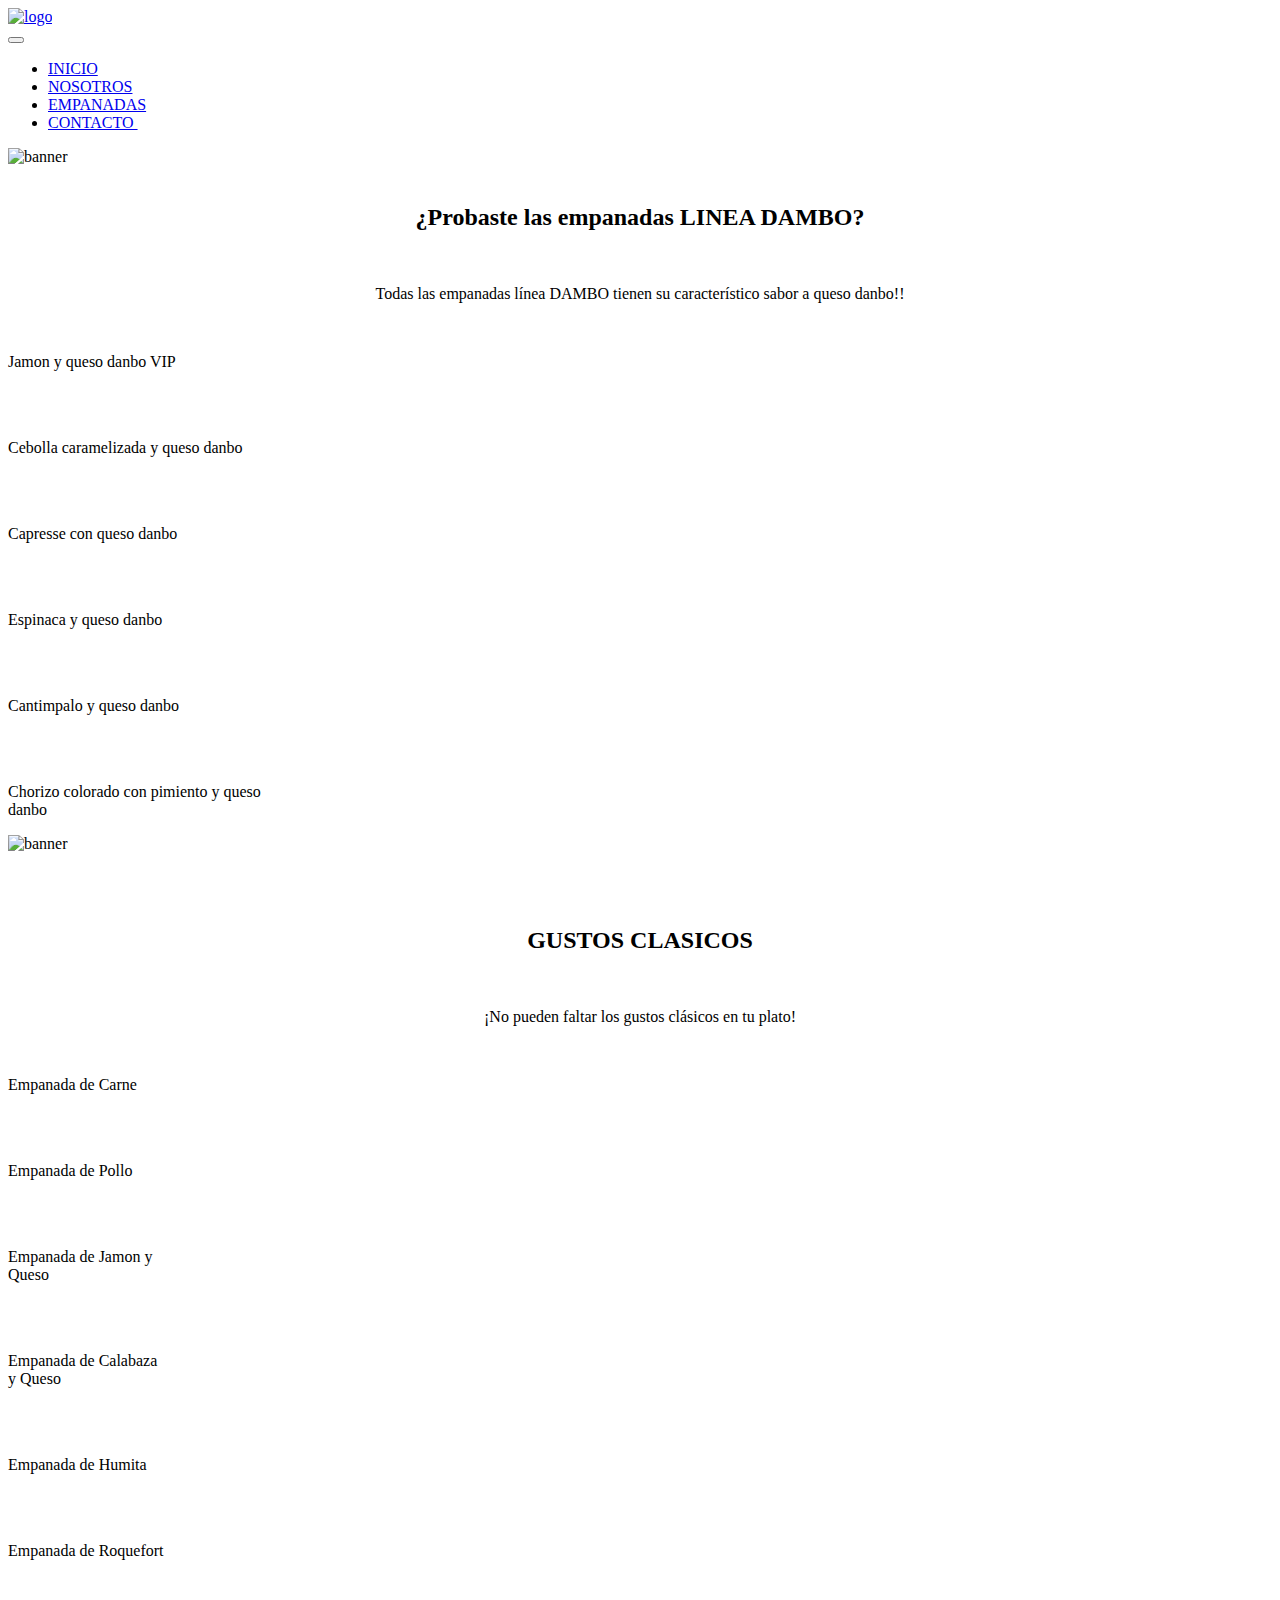
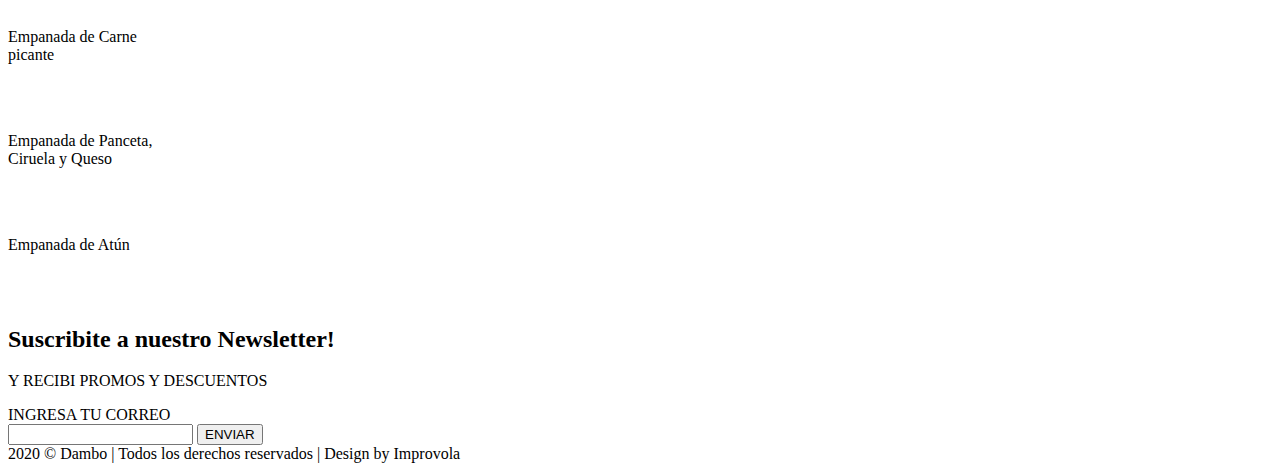
==== pag1.html @ a1074f24 "Add files via upload" ====
<!doctype html>
<html lang="en">
  <head>
    <meta charset="utf-8">
    <meta name="viewport" content="width=device-width, initial-scale=1">
    <link rel="icon" href="./img/icon.png">

    <!-- Bootstrap CSS -->
    <link href="https://cdn.jsdelivr.net/npm/bootstrap@5.0.2/dist/css/bootstrap.min.css" rel="stylesheet" integrity="sha384-EVSTQN3/azprG1Anm3QDgpJLIm9Nao0Yz1ztcQTwFspd3yD65VohhpuuCOmLASjC" crossorigin="anonymous">
    <!-- css -->
    <link rel="stylesheet" href="css/style.css">
    <!--Fonts-->
    <link rel="preconnect" href="https://fonts.gstatic.com">
    <link href="https://fonts.googleapis.com/css2?family=Archivo+Black&display=swap" rel="stylesheet">
    <link href="https://fonts.googleapis.com/css2?family=Fredoka+One&display=swap" rel="stylesheet">


    <title>DAMBO - EMPANADAS</title>
  </head>
  <body>
    <!--HEADER-->
    <header>
         <!--INICIO NAVBAR-->
          <nav class="navbar navbar-expand-lg navbar-light bg-transparent">
              <div class="contenedor1"><a href="index.html"><img src="img/logo1.png" alt="logo" class="logo1"></a>
              </div>
            <button class="navbar-toggler" type="button" data-bs-toggle="collapse" data-bs-target="#navbarSupportedContent" aria-controls="navbarSupportedContent" aria-expanded="false" aria-label="Toggle navigation">
            <span class="navbar-toggler-icon"></span>
            </button>
            <div class="collapse navbar-collapse " id="navbarSupportedContent">
            <ul class="navbar-nav ms-auto mb-2 mb-lg-0">
              <li class="btn btn-outline-warning me-2">
                <a class="nav-link align-self-center" aria-current="page" href="index.html">INICIO</a>
              </li>
              <li class="btn btn-outline-warning me-2">
                <a class="nav-link  align-self-center" href="./index.html#nosotros">NOSOTROS</a>
              </li>
              <li class="btn btn-warning me-2">
                <a class="nav-link text-ligth-active  align-self-center" href="./pag1.html">EMPANADAS</a>
              </li>
              <li class="btn btn-outline-warning me-2">
                <a class="nav-link align-self-center" href="#">CONTACTO&nbsp;</a>
              </li>
            </ul>
          </div>
        </div>
      </nav>
    <!--FIN NAVBAR-->
  
    </header>
    <!--FIN HEADERr-->

     <!--BANNER--> 
    <div class="bg1 position-relative">
        <div class="green position-relative d-flex mx-auto h-auto">
            <div class="artb"> <img src="./img/bannerdambo1.png" alt="banner" class="img-fluid" style="z-index: 1;width:100%; height:20vw">
            </div>
         </div>
    </div>
    <!--FIN BANNER-->

    <!--INICIO DE SECCION2-->
    <section>
      <div class="back">
        <div align="center"><a href="index.html"> <img src="img/icon.png" alt="" style="width:8vw;"></a>
          <h2 class="display-1">¿Probaste las empanadas LINEA DAMBO?</h1>
          <br>
          <p>Todas las empanadas l&iacute;nea DAMBO tienen su característico sabor a queso danbo!!
          </p>
        </div>
        <div class="row row-cols-1 cols-md-12 g-4 justify-content-center d-flex">
            <div class="card-group">
                <div class="card" style="width: 18rem;">
                  <a href="https://www.pedidosya.com.ar/" target="_blank"><img src="./img/img1.jpg" class="sombra card-img-top" alt=""></a>
                  <div class="card-body">
                    
                    <p class="card-text">Jamon y queso danbo VIP </p>
                  </div>
                  
                </div>
            <br>
                <div class="card" style="width: 18rem;">
                  <a href="https://www.pedidosya.com.ar/" target="_blank"><img src="./img/img2.jpg" class="sombra card-img-top" alt=""></a>
                  <div class="card-body">
                   
                    <p class="card-text">Cebolla caramelizada y queso danbo</p>
                  </div>
                  
                </div>
            <br>
                <div class="card" style="width: 18rem;">
                  <a href="https://www.pedidosya.com.ar/" target="_blank"><img src="./img/img3.jpg" class="sombra card-img-top" alt=""></a>
                  <div class="card-body">
                    
                    <p class="card-text">Capresse con queso danbo</p>
                  </div>
                  
                </div>
              </div>
        </div>
            <br>
        <div class="row row-cols-1 cols-md-12 g-4 justify-content-center d-flex">
              <div class="card-group">
                  <div class="card" style="width: 18rem;">
                      <a href="https://www.pedidosya.com.ar/" target="_blank"><img src="./img/img4.jpg" class="sombra card-img-top" alt=""></a>
                    <div class="card-body">
                      
                      <p class="card-text">Espinaca y queso danbo</p>
                    </div>
                    
                  </div>
            <br>
                  <div class="card" style="width: 18rem;">
                      <a href="https://www.pedidosya.com.ar/" target="_blank"><img src="./img/img5.jpg" class="sombra card-img-top" alt=""></a>
                    <div class="card-body">
                      
                      <p class="card-text">Cantimpalo y queso danbo</p>
                    </div>
                    
                  </div>
            <br>
                  <div class="card" style="width: 18rem;">
                      <a href="https://www.pedidosya.com.ar/" target="_blank"><img src="./img/img6.jpg" class="sombra card-img-top" alt=""></a>
                    <div class="card-body">
                      
                      <p class="card-text">Chorizo colorado con pimiento y queso danbo</p>
                    </div>
                    
                  </div>
                </div>
        </div>
      </div>
    </section>
    <!--FIN DE SECCION2-->

    <!--BANNER-->
    <div class="bg1 position-relative">
        <div class="green position-relative d-flex mx-auto h-auto">
            <div class="artb"><img src="./img/bannerdambo1.png" alt="banner" class="img-fluid" style="z-index: 1;width:100%; height:20vw">
            </div>
         </div>
    </div>
    <br><br>
    <!--INICIO SECCION3-->
    <section>
      <div class="container">
      <div align="center"><a href="index.html"> <img src="img/icon.png" alt="" style="width:5vw;"></a>
          <h2>GUSTOS CLASICOS</h2>
          <br>
          <p>¡No pueden faltar los gustos clásicos en tu plato! 
          </p>
        </div>
        <div class="row row-cols-1 cols-md-12 g-4 justify-content-center d-flex">
            <div class="card-group">
                <div class="card" style="width: 10rem;">
                  <a href="https://www.pedidosya.com.ar/" target="_blank"><img src="./img/img7.png" class="sombra card-img-top" alt=""></a>
                  <div class="card-body">
                    
                    <p class="card-text">Empanada de Carne </p>
                  </div>
                  
                </div>
            <br>
                <div class="card" style="width: 10rem;">
                  <a href="https://www.pedidosya.com.ar/" target="_blank"><img src="./img/img8.png" class="sombra card-img-top" alt=""></a>
                  <div class="card-body">
                   
                    <p class="card-text">Empanada de Pollo</p>
                  </div>
                  
                </div>
            <br>
                <div class="card" style="width: 10rem;">
                  <a href="https://www.pedidosya.com.ar/" target="_blank"><img src="./img/img9.png" class="sombra card-img-top" alt=""></a>
                  <div class="card-body">
                    
                    <p class="card-text">Empanada de Jamon y Queso</p>
                  </div>
                  
                </div>
              </div>
        </div>
            <br>
        <div class="row row-cols-1 cols-md-12 g-4 justify-content-center d-flex">
              <div class="card-group">
                  <div class="card" style="width: 10rem;">
                      <a href="https://www.pedidosya.com.ar/" target="_blank"><img src="./img/img10.png" class="sombra card-img-top" alt=""></a>
                    <div class="card-body">
                      
                      <p class="card-text">Empanada de Calabaza y Queso</p>
                    </div>
                    
                  </div>
            <br>
                  <div class="card" style="width: 10rem;">
                      <a href="https://www.pedidosya.com.ar/" target="_blank"><img src="./img/img11.png" class="sombra card-img-top" alt=""></a>
                    <div class="card-body">
                      
                      <p class="card-text">Empanada de Humita</p>
                    </div>
                    
                  </div>
            <br>
                  <div class="card" style="width: 10rem;">
                      <a href="https://www.pedidosya.com.ar/" target="_blank"><img src="./img/img12.png" class="sombra card-img-top" alt=""></a>
                    <div class="card-body">
                      
                      <p class="card-text">Empanada de Roquefort</p>
                    </div>
                    
                  </div>
                </div>

        </div>
          <br>
        <div class="row row-cols-1 cols-md-12 g-4 justify-content-center d-flex">
              <div class="card-group">
                  <div class="card" style="width: 10rem;">
                      <a href="https://www.pedidosya.com.ar/" target="_blank"><img src="./img/img13.png" class="sombra card-img-top" alt=""></a>
                    <div class="card-body">
                      
                      <p class="card-text">Empanada de Carne picante</p>
                    </div>
                    
                  </div>
            <br>
                  <div class="card" style="width: 10rem;">
                      <a href="https://www.pedidosya.com.ar/" target="_blank"><img src="./img/img14.png" class="sombra card-img-top" alt=""></a>
                    <div class="card-body">
                      
                      <p class="card-text">Empanada de Panceta, Ciruela y Queso</p>
                    </div>
                    
                  </div>
            <br>
                  <div class="card" style="width: 10rem;">
                      <a href="https://www.pedidosya.com.ar/" target="_blank"><img src="./img/img15.png" class="sombra card-img-top" alt=""></a>
                    <div class="card-body">
                      
                      <p class="card-text">Empanada de Atún</p>
                    </div>
                    
                  </div>
                </div>
                
        </div>
    </section>
    <br>
    <br>
    <!--FIN DE SECCION3-->

    <!-- NEWSLETTER -->
    <section class="suscripcion">

      <div class="contenedor2"> <div>
        <h2 class="titulo">Suscribite a nuestro Newsletter!</h2>
      
        <p>Y RECIBI PROMOS Y DESCUENTOS</p>

        <form>
            <label action="#" class="form-news">INGRESA TU CORREO</label>
            <br>
            <input type="email" name="email" class="newsletterinput">

            <button class="boton" id="botonfondo" type="submit">ENVIAR</button>
        </form> 

      </div>  
    </section>
    <!--FIN NEWSLETTER-->


    <footer>
      <div>2020 &copy; Dambo | Todos los derechos reservados | Design by Improvola</div>
    </footer>

  </body>
</html>
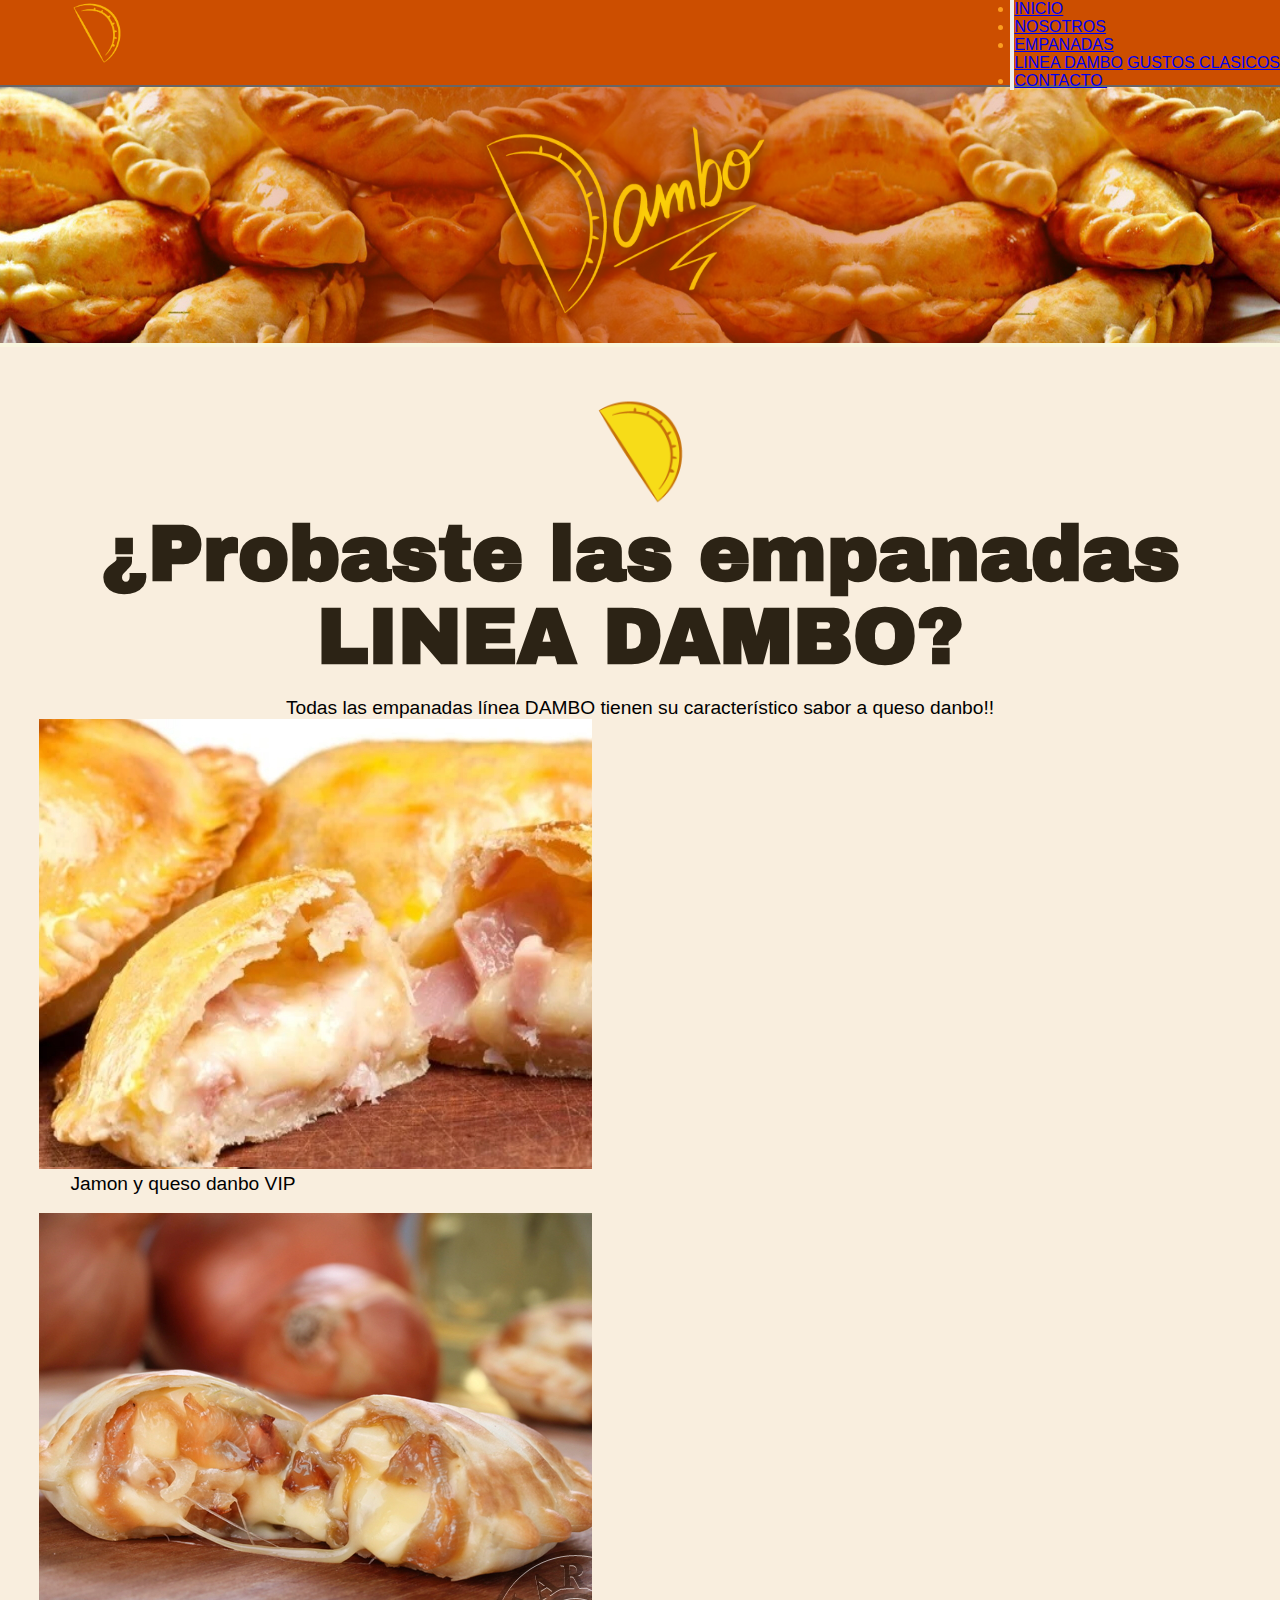
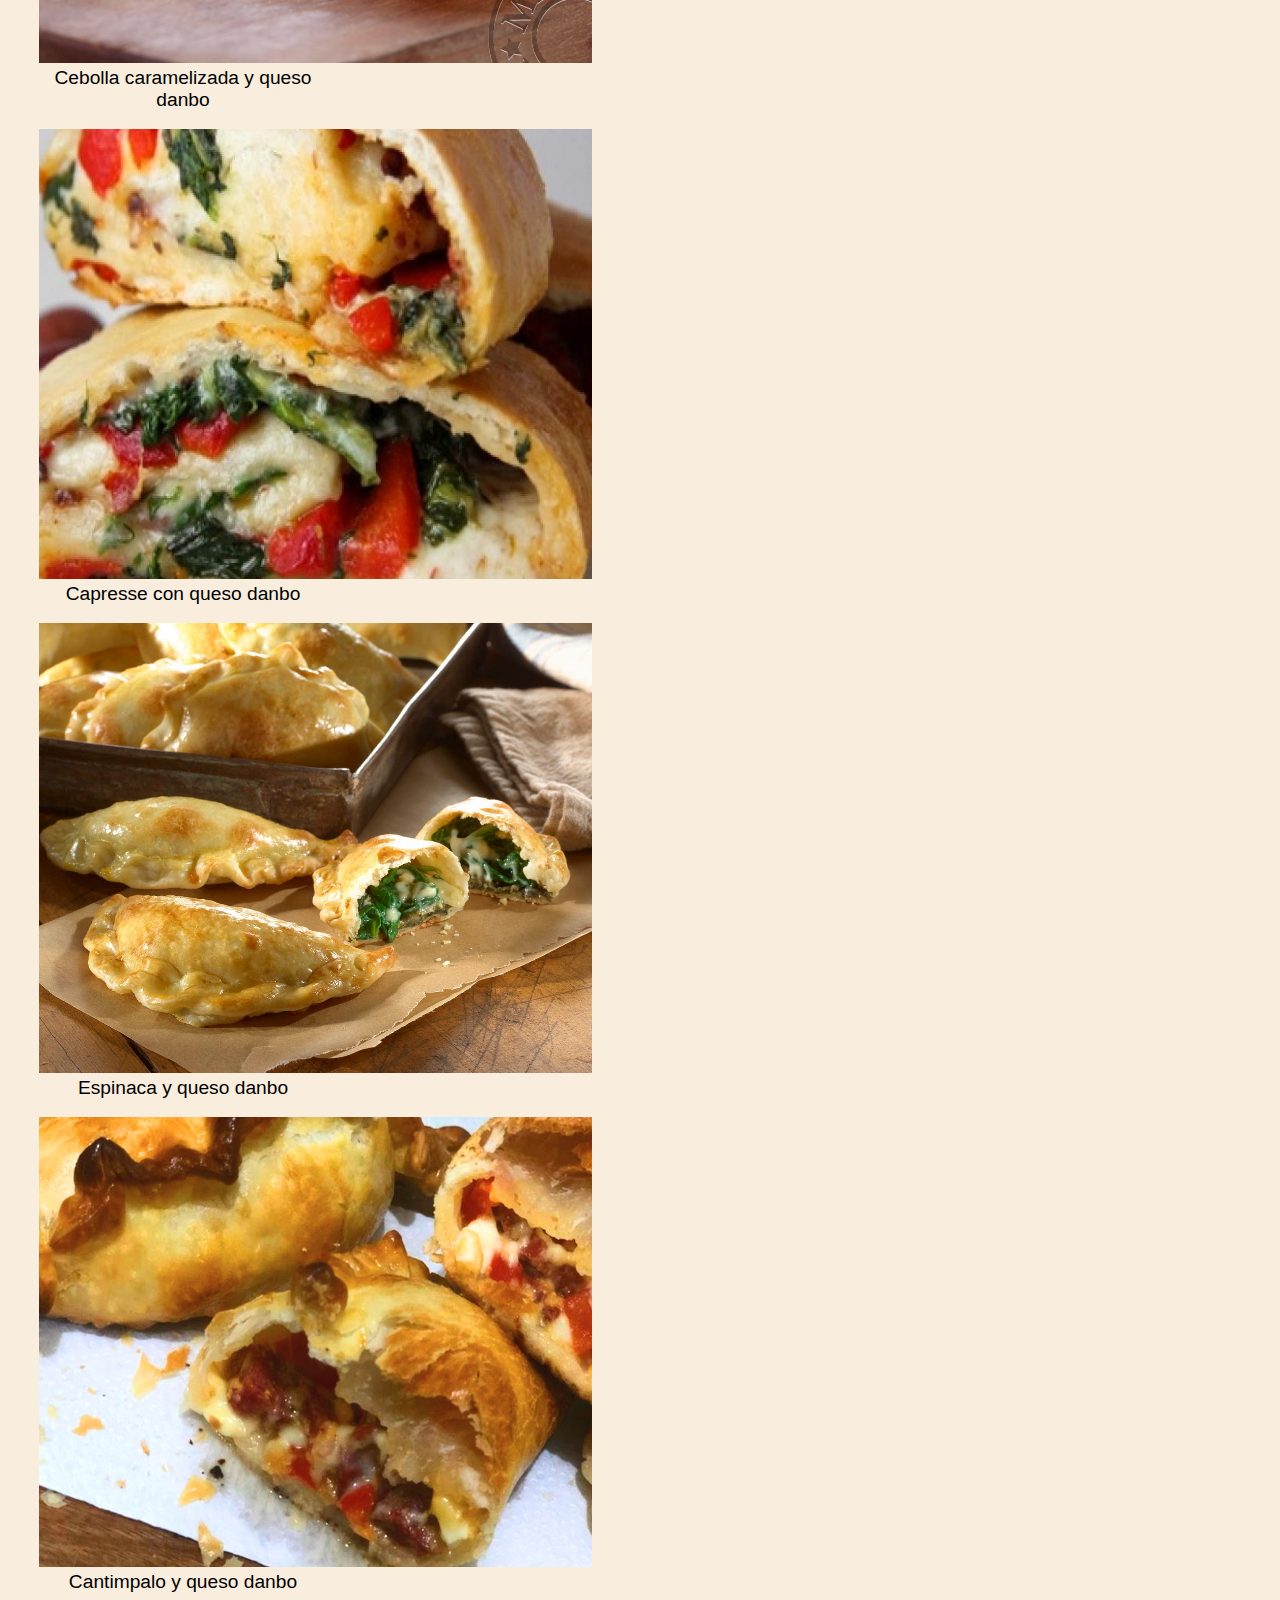
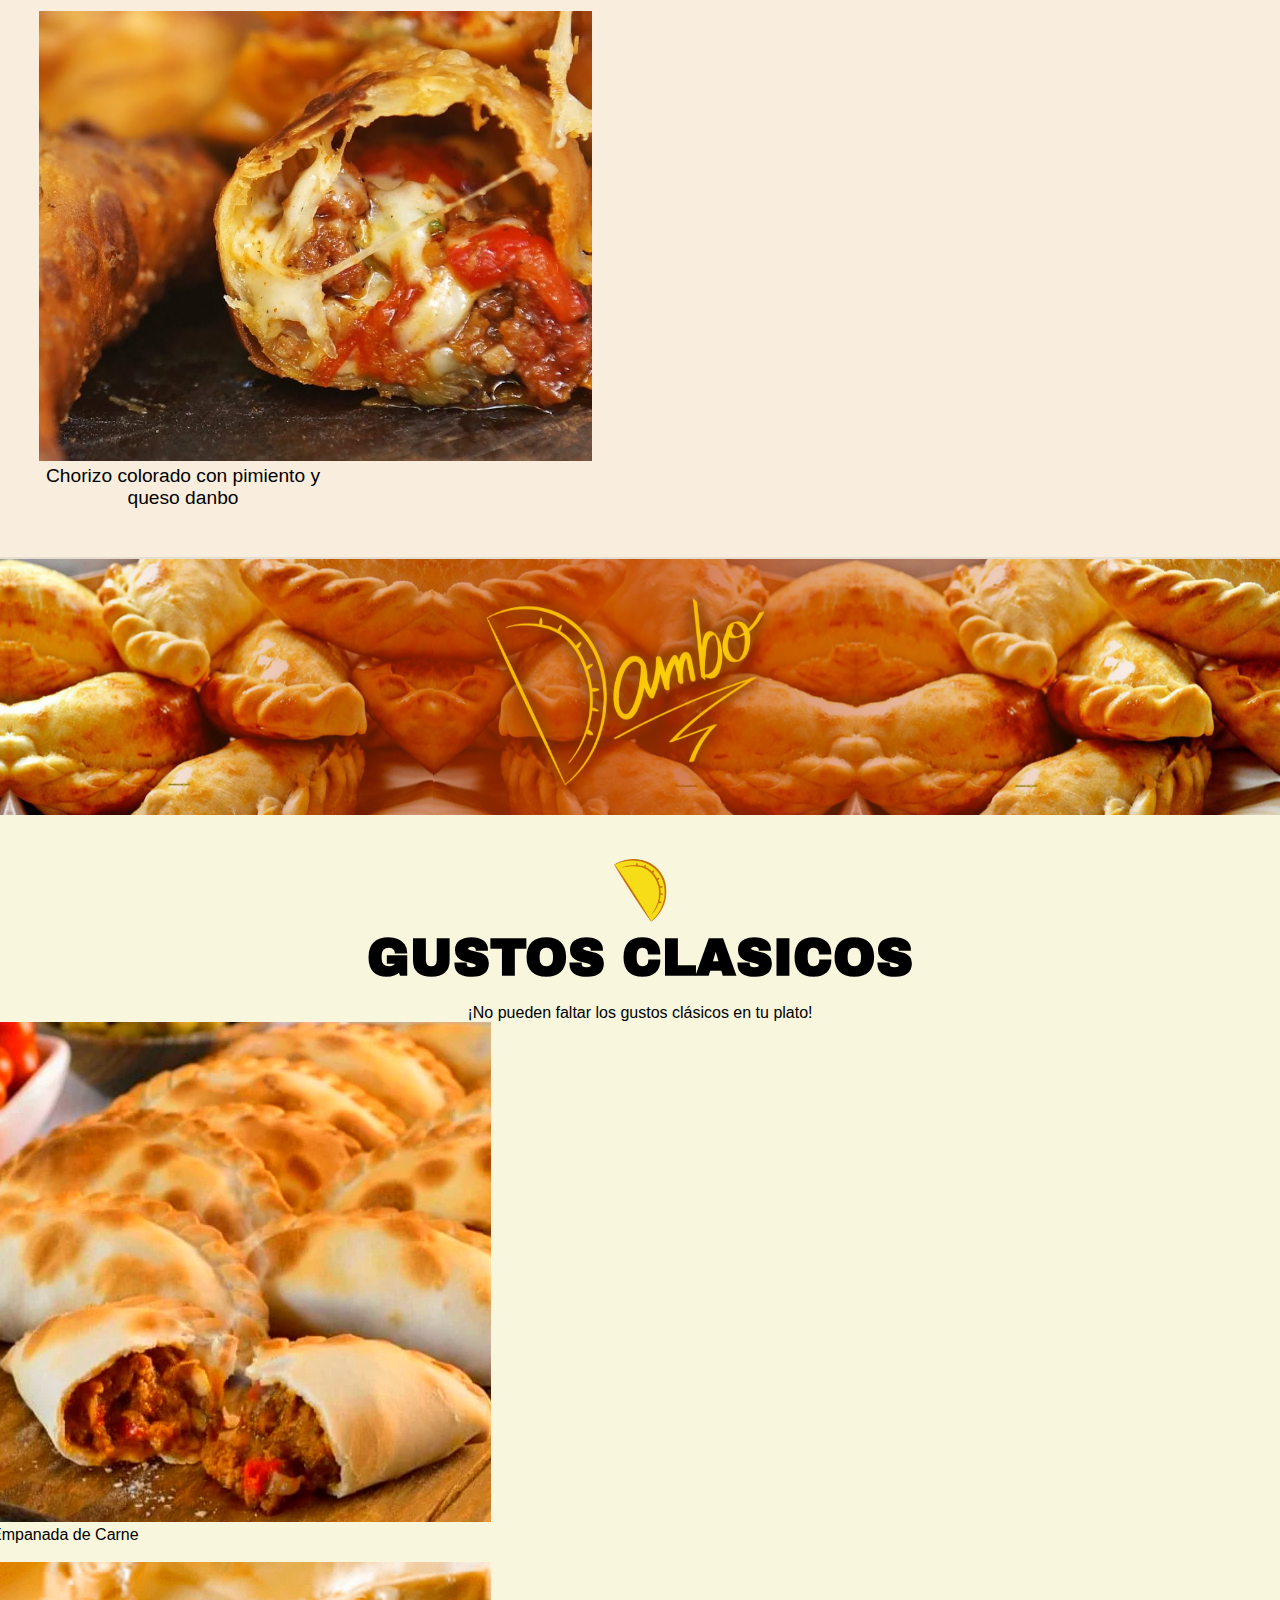
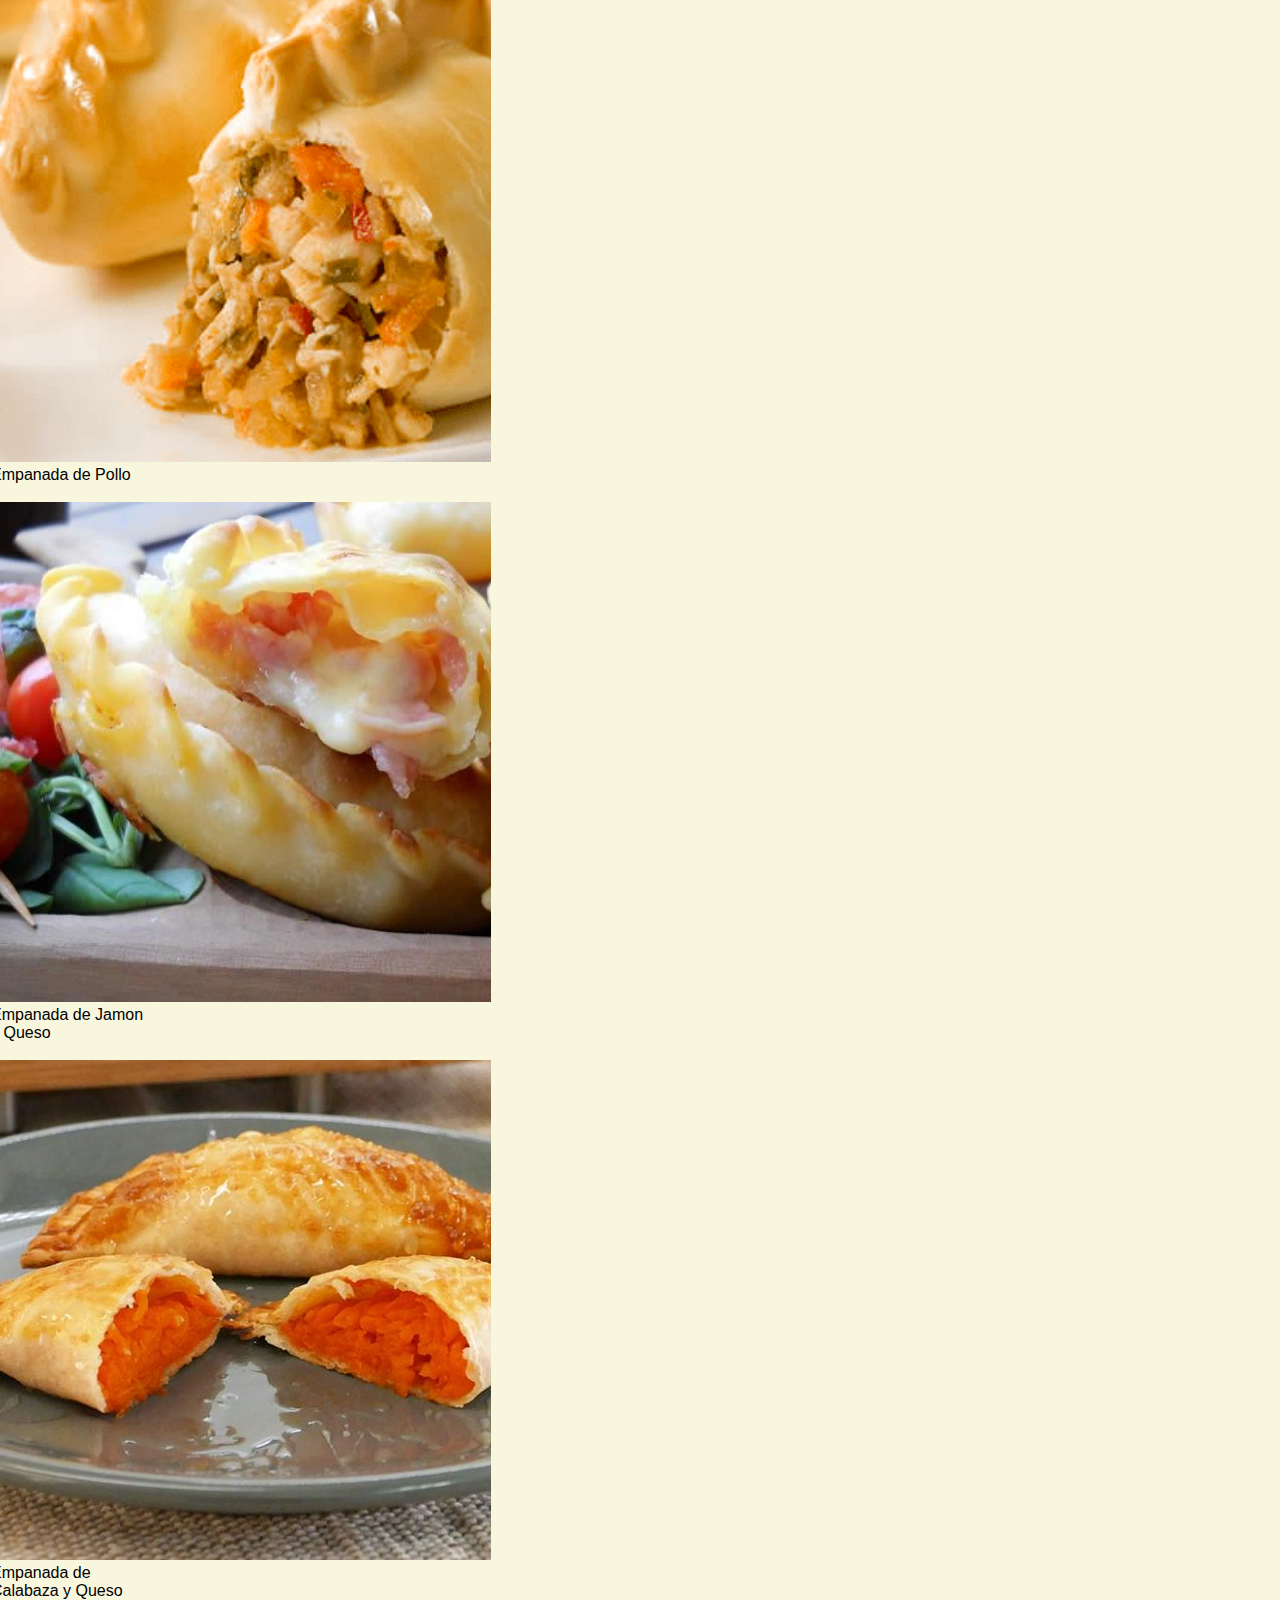
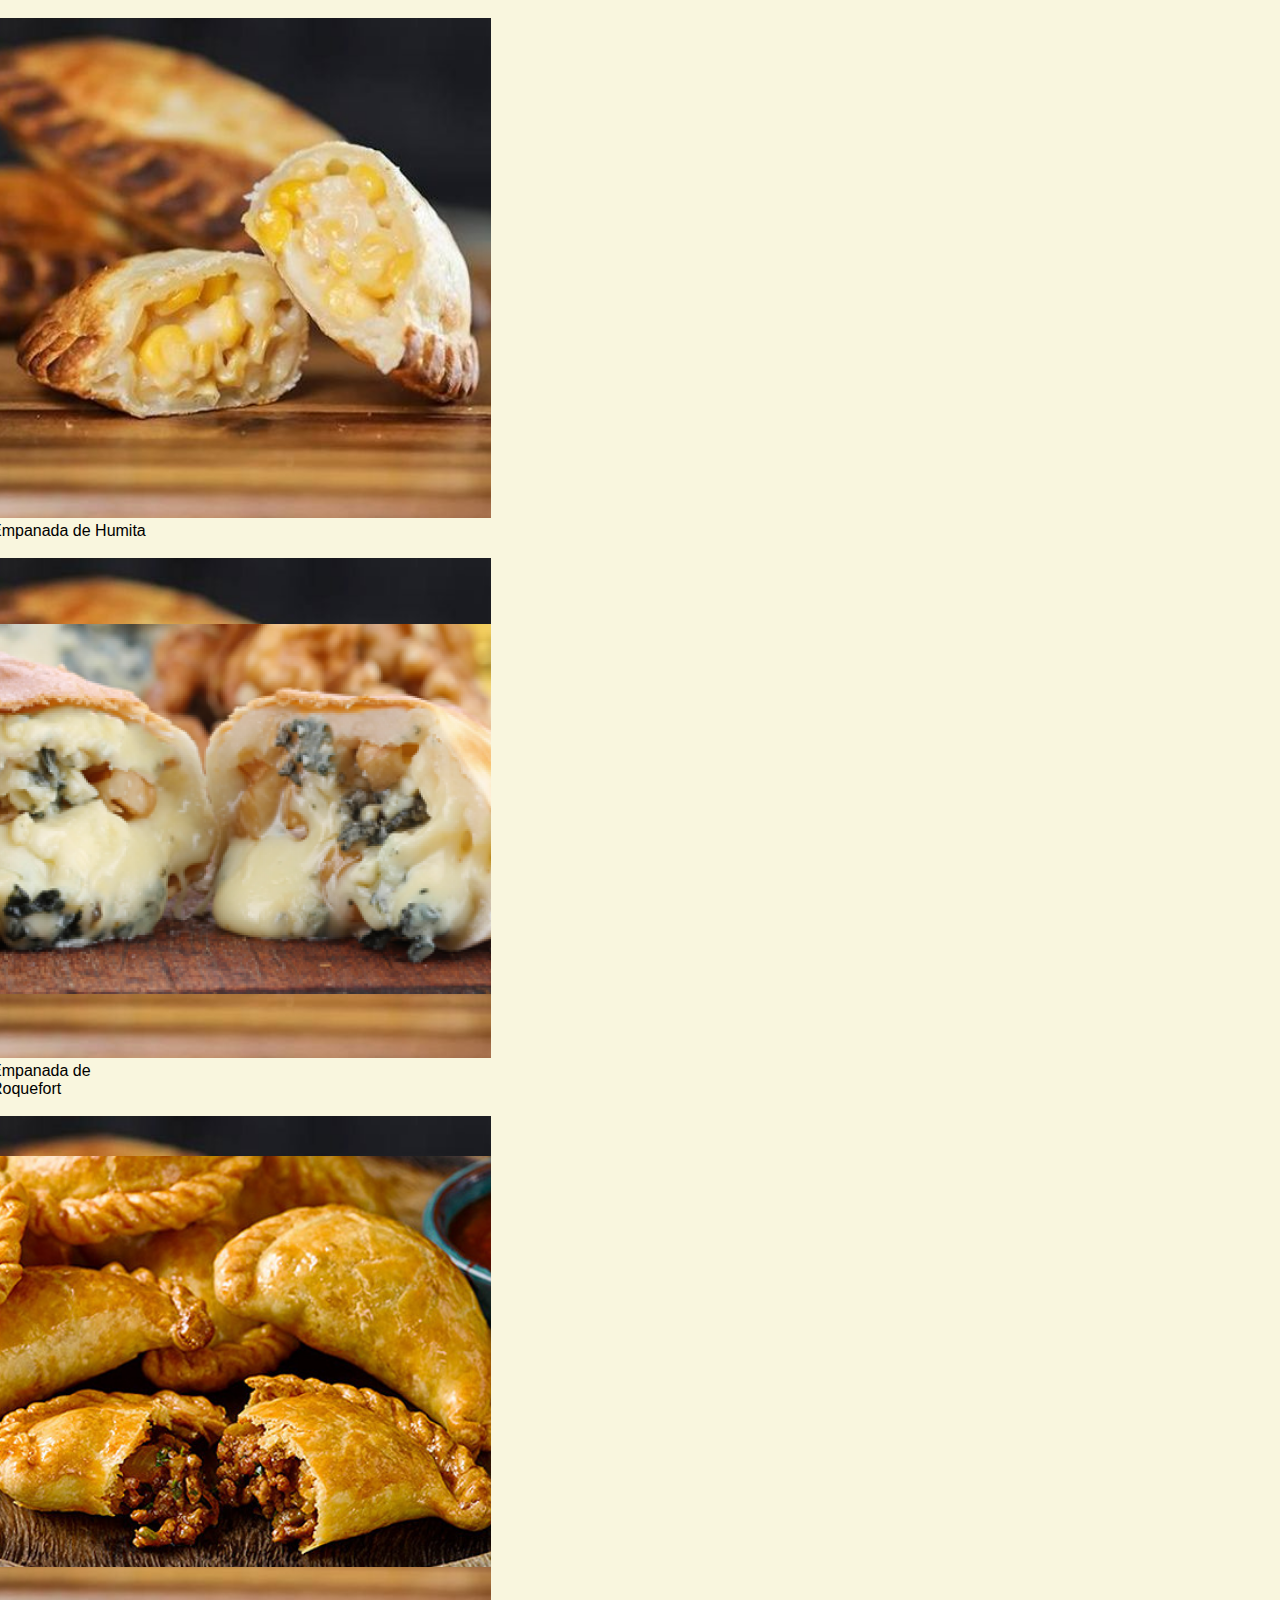
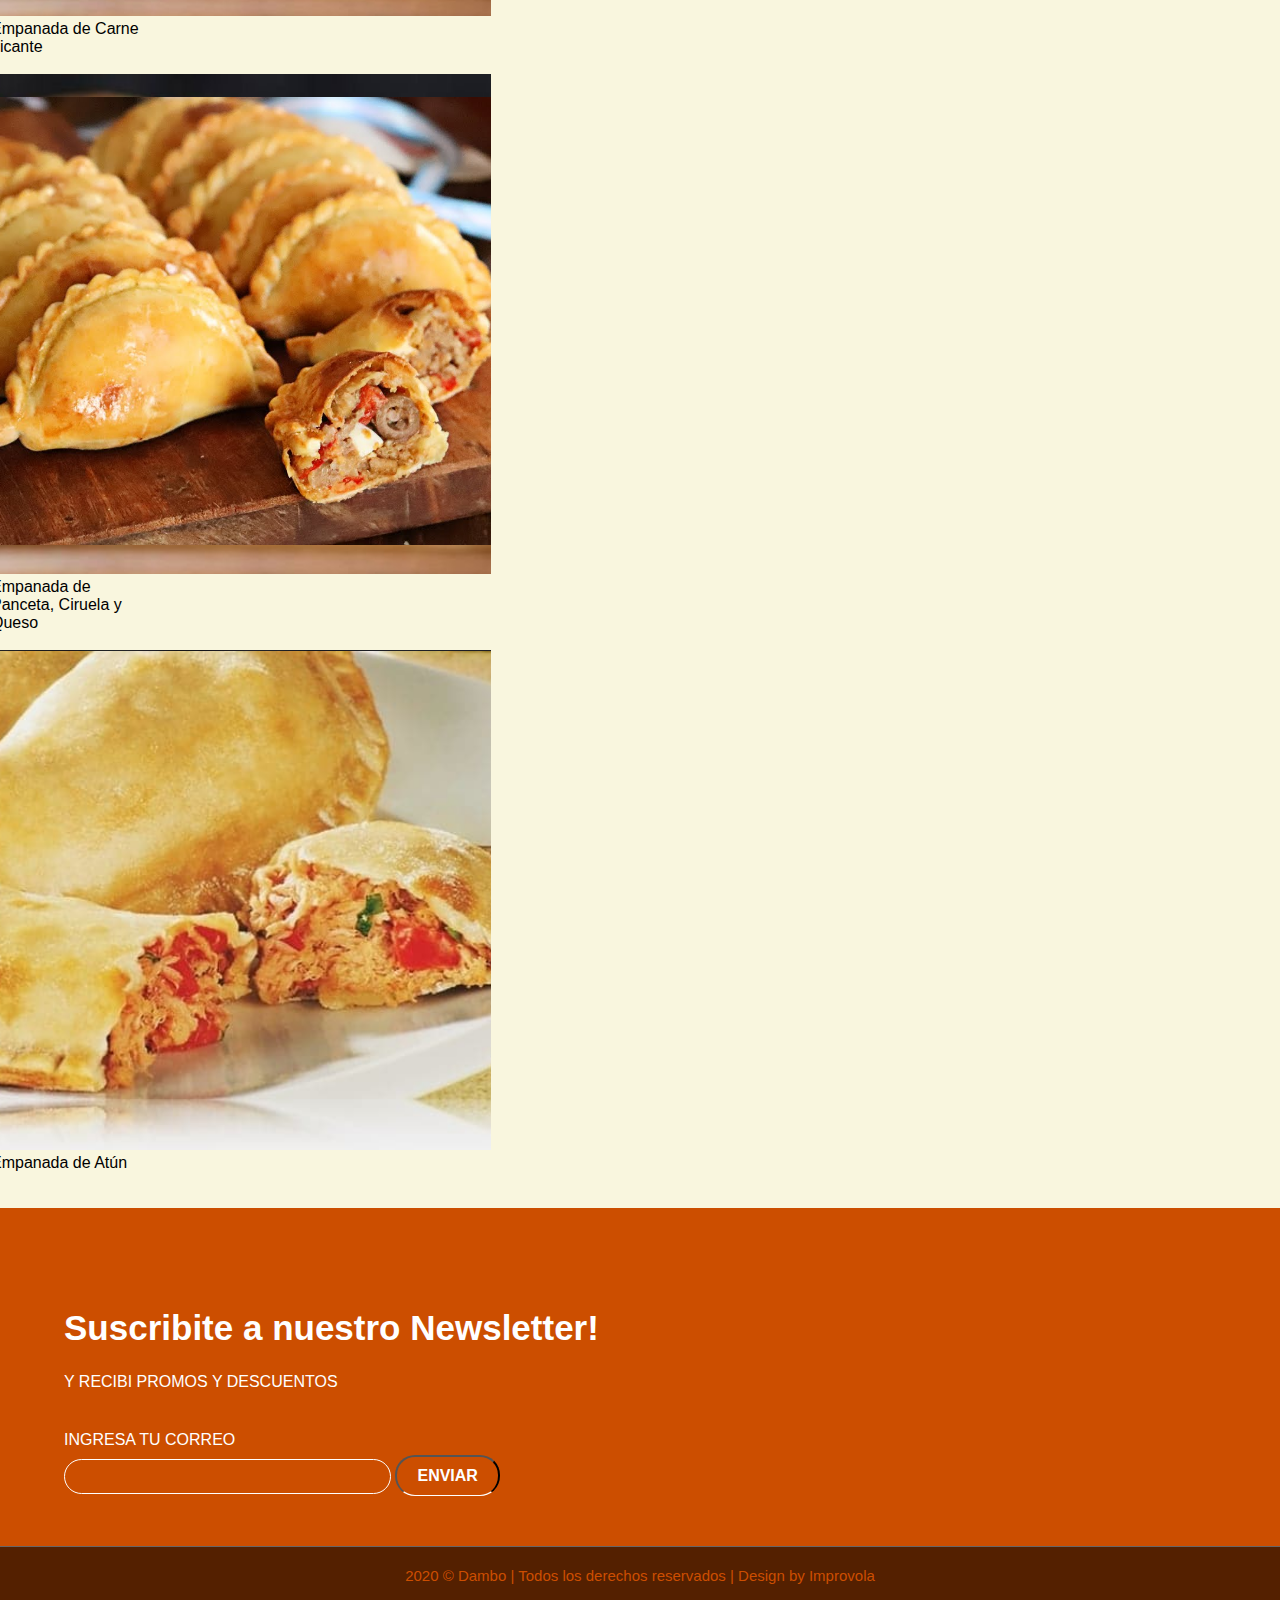
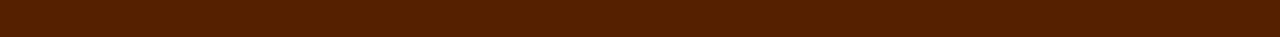
==== commit bbd67a48: "Update pag1.html" ====
--- a/pag1.html
+++ b/pag1.html
@@ -24,21 +24,25 @@
           <nav class="navbar navbar-expand-lg navbar-light bg-transparent">
               <div class="contenedor1"><a href="index.html"><img src="img/logo1.png" alt="logo" class="logo1"></a>
               </div>
-            <button class="navbar-toggler" type="button" data-bs-toggle="collapse" data-bs-target="#navbarSupportedContent" aria-controls="navbarSupportedContent" aria-expanded="false" aria-label="Toggle navigation">
-            <span class="navbar-toggler-icon"></span>
-            </button>
+            <button class="navbar-toggler" type="button" data-toggle="collapse" data-target="#navbarSupportedContent" aria-controls="navbarSupportedContent" aria-expanded="false" aria-label="Toggle navigation">
+           <span class="navbar-toggler-icon"></span>
+        </button>
             <div class="collapse navbar-collapse " id="navbarSupportedContent">
             <ul class="navbar-nav ms-auto mb-2 mb-lg-0">
-              <li class="btn btn-outline-warning me-2">
+              <li class="btn btn-warning me-2">
                 <a class="nav-link align-self-center" aria-current="page" href="index.html">INICIO</a>
               </li>
-              <li class="btn btn-outline-warning me-2">
+              <li class="btn btn-warning me-2">
                 <a class="nav-link  align-self-center" href="./index.html#nosotros">NOSOTROS</a>
               </li>
+              <li class="btn btn-warning me-2 dropdown">
+                  <a class="nav-link dropdown-toggle text-ligth-active" href="#" id="navbarDropdown" role="button" data-toggle="dropdown" aria-haspopup="true" aria-expanded="false">EMPANADAS
+                  </a>
+                   <div class="dropdown-menu" aria-labelledby="navbarDropdown">
+                      <a class="dropdown-item" href="./pag1.html#lineadambo">LINEA DAMBO</a>
+                      <a class="dropdown-item" href="./pag1.html#clasicos">GUSTOS CLASICOS</a>
+              </li>
               <li class="btn btn-warning me-2">
-                <a class="nav-link text-ligth-active  align-self-center" href="./pag1.html">EMPANADAS</a>
-              </li>
-              <li class="btn btn-outline-warning me-2">
                 <a class="nav-link align-self-center" href="#">CONTACTO&nbsp;</a>
               </li>
             </ul>
@@ -51,16 +55,14 @@
     <!--FIN HEADERr-->
 
      <!--BANNER--> 
-    <div class="bg1 position-relative">
-        <div class="green position-relative d-flex mx-auto h-auto">
-            <div class="artb"> <img src="./img/bannerdambo1.png" alt="banner" class="img-fluid" style="z-index: 1;width:100%; height:20vw">
-            </div>
-         </div>
+    <div class="bg1">
+   <img src="./img/bannerdambo1.png" alt="banner" class="img-fluid" style="z-index: 1;width:100%; height:20vw">
+        
     </div>
     <!--FIN BANNER-->
 
     <!--INICIO DE SECCION2-->
-    <section>
+    <section id="lineadambo">
       <div class="back">
         <div align="center"><a href="index.html"> <img src="img/icon.png" alt="" style="width:8vw;"></a>
           <h2 class="display-1">¿Probaste las empanadas LINEA DAMBO?</h1>
@@ -134,15 +136,13 @@
     <!--FIN DE SECCION2-->
 
     <!--BANNER-->
-    <div class="bg1 position-relative">
-        <div class="green position-relative d-flex mx-auto h-auto">
-            <div class="artb"><img src="./img/bannerdambo1.png" alt="banner" class="img-fluid" style="z-index: 1;width:100%; height:20vw">
-            </div>
-         </div>
+    <div class="bg1">
+    <img src="./img/bannerdambo1.png" alt="banner" class="img-fluid" style="z-index: 1;width:100%; height:20vw">
+          
     </div>
     <br><br>
     <!--INICIO SECCION3-->
-    <section>
+    <section id="clasicos">
       <div class="container">
       <div align="center"><a href="index.html"> <img src="img/icon.png" alt="" style="width:5vw;"></a>
           <h2>GUSTOS CLASICOS</h2>
@@ -274,5 +274,10 @@
       <div>2020 &copy; Dambo | Todos los derechos reservados | Design by Improvola</div>
     </footer>
 
+    <!-- Optional JavaScript -->
+    <!-- jQuery first, then Popper.js, then Bootstrap JS -->
+    <script src="https://code.jquery.com/jquery-3.2.1.slim.min.js" integrity="sha384-KJ3o2DKtIkvYIK3UENzmM7KCkRr/rE9/Qpg6aAZGJwFDMVNA/GpGFF93hXpG5KkN" crossorigin="anonymous"></script>
+     <script src="https://cdnjs.cloudflare.com/ajax/libs/popper.js/1.12.9/umd/popper.min.js" integrity="sha384-ApNbgh9B+Y1QKtv3Rn7W3mgPxhU9K/ScQsAP7hUibX39j7fakFPskvXusvfa0b4Q" crossorigin="anonymous"></script>
+    <script src="https://maxcdn.bootstrapcdn.com/bootstrap/4.0.0/js/bootstrap.min.js" integrity="sha384-JZR6Spejh4U02d8jOt6vLEHfe/JQGiRRSQQxSfFWpi1MquVdAyjUar5+76PVCmYl" crossorigin="anonymous"></script>
   </body>
-</html>+</html>
--- a/css/style.css
+++ b/css/style.css
@@ -0,0 +1,231 @@
+*{
+	margin: 0px;
+	padding: 0px;
+	font-family: arial, verdana, sans-serif;
+}
+
+body{
+    background-color: #F9F6DE;
+    background-size: cover;
+    width: 100%;
+    height: 100%;
+}
+
+
+/*///HEADER///*/
+header{
+	background-color: #CC4E00;
+	width: 100%;
+	height: 85px;
+	padding-bottom: 0px;
+	border-bottom: 2px solid #686565;
+
+}
+
+.banner{
+	width: 99vw;
+	height: 100%;
+	background-image: cover;
+	display: block;
+}
+
+
+.logo{
+	width: 200px;
+	float: left;
+	margin-left: 10%;
+}
+
+.logo1{
+	display: flex;
+	height: 80px;
+	margin-top: -10px;
+
+}
+
+.navbar {
+    color: #FC9E1E;
+    min-height: 90px;
+    width: 100%;
+    position: relative;
+}
+
+nav {
+	width: 100%;
+	display: flex;
+}
+
+.row {
+    --bs-gutter-x: 1.5rem;
+    --bs-gutter-y: 0;
+    display: flex;
+    flex-wrap: wrap;
+    margin-top: calc(var(--bs-gutter-y) * -1);
+    margin-left: calc(var(--bs-gutter-x) * -.5);
+}
+
+  
+.text {
+    font-size: 1.2em;
+    text-align: center;
+    text-justify:inter-word;
+}
+
+  /*///FIN HEADER///*/
+
+
+  /*///SECCIONES///*/
+
+
+.titulo{
+	font-family: arial, sans-serif;
+	font-weight: bolder;
+	font-size: 35px;
+	margin-bottom: 25px;
+
+}
+
+.titulo h2{
+	font-family: sans-serif;
+	font-weight: bolder;
+	font-size: 20px;
+}
+
+.sombra:hover {
+    filter: opacity(.5);
+}
+
+
+.back{
+    background-color: #F9EEDE;
+    padding: 3rem;
+    justify-content: center;
+    border-bottom: 2px solid #E7DED0;
+}
+
+.back h1{
+    color: #2C2315;
+    text-align: center;
+    font-family: 'Archivo Black', cursive;
+}
+.back h2{
+    color: #2C2315;
+    text-align: center;
+    font-family: 'Archivo Black', cursive;
+    font-size: 6vw;
+}
+
+
+.back p{
+    color: black;
+    text-align: center;
+    font-size: 1.2em;
+    font-family: 'Roboto', sans-serif;
+}
+
+.card {
+    
+    margin-left: 3px;
+    margin-right: 3px;
+}
+
+.centronosotros {
+
+    padding-left: 5rem;
+}
+
+
+h2{
+	font-size: 4vw;
+	font-family: 'Archivo Black', cursive;
+}
+
+.textoredes{
+	color: #CC4E00;
+	justify-content: center;
+	font-size: 3vw;
+	font-family: 'Fredoka One', cursive;
+}
+
+  /*///FIN SECCIONES///*/
+
+
+.boton{
+    
+    background-color:#ffff;
+    color: #545454;
+    padding: 10px 20px;
+    border: 2px 2px solid #BF6000;
+    border-radius: 20px;
+    font-size: 16px;
+    font-weight: bolder;
+}
+
+.suscripcion {
+	color: #ffff;
+	background-color: #CC4E00;
+	padding-top: 100px;
+	padding-bottom: 50px;
+	border-bottom: 1px solid #686565;
+}
+
+
+.contenedor1, .contenedor2{
+    display: flex;
+    padding-top: -10px;
+    margin-left: 5%;
+    margin-right: auto;
+    
+}
+
+form{
+	margin-left:auto;
+	margin-top: 40px;
+	text-align: left;
+
+}
+
+.newsletterinput{
+	background-color: #CC4E00;
+	border: 1px solid #ffff;
+	border-radius: 30px;
+	height: 33px;
+	margin-top: 10px;
+	padding-left: 25px;
+	font-family: arial, sans-serif;
+	width: 300px;
+
+}
+.label{
+    margin-left: 20px;
+    
+}
+.inputarea{
+	background-color: #CC4E00;
+	color: #ffff;
+	padding-top: 10px;
+	padding-left: 20px;
+	font-size: 20px;
+	border-radius: ;
+}
+
+#botonfondo {
+	background-color: #CC4E00;
+	color: #ffff;
+	border-bottom: 1px solid #ffff;
+}
+
+footer {
+	background-color: #542000;
+	text-align: center;
+	color: #CC4E00;
+	height: 70px;
+	padding-top: 20px;
+}
+
+footer div{
+	color: #CC4E00;
+	text-align: center;
+	font-size: 15px;
+
+}
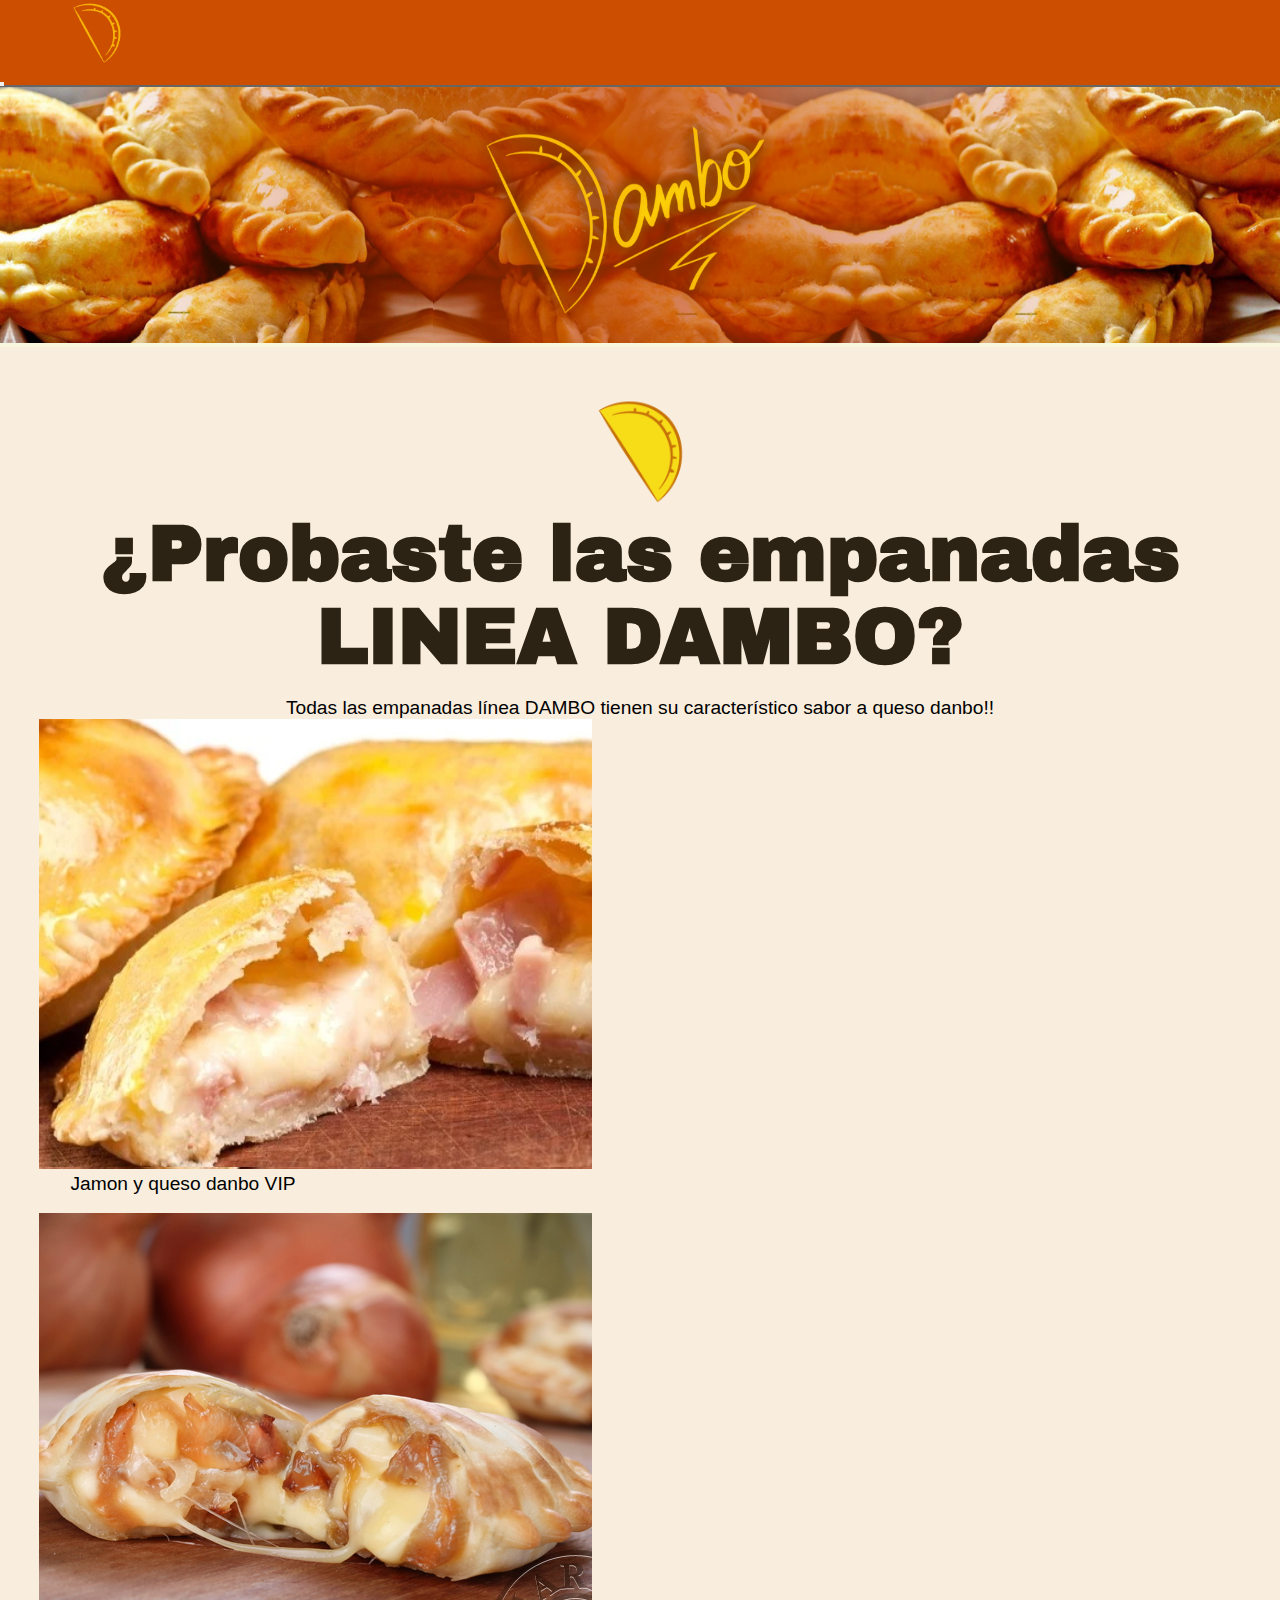
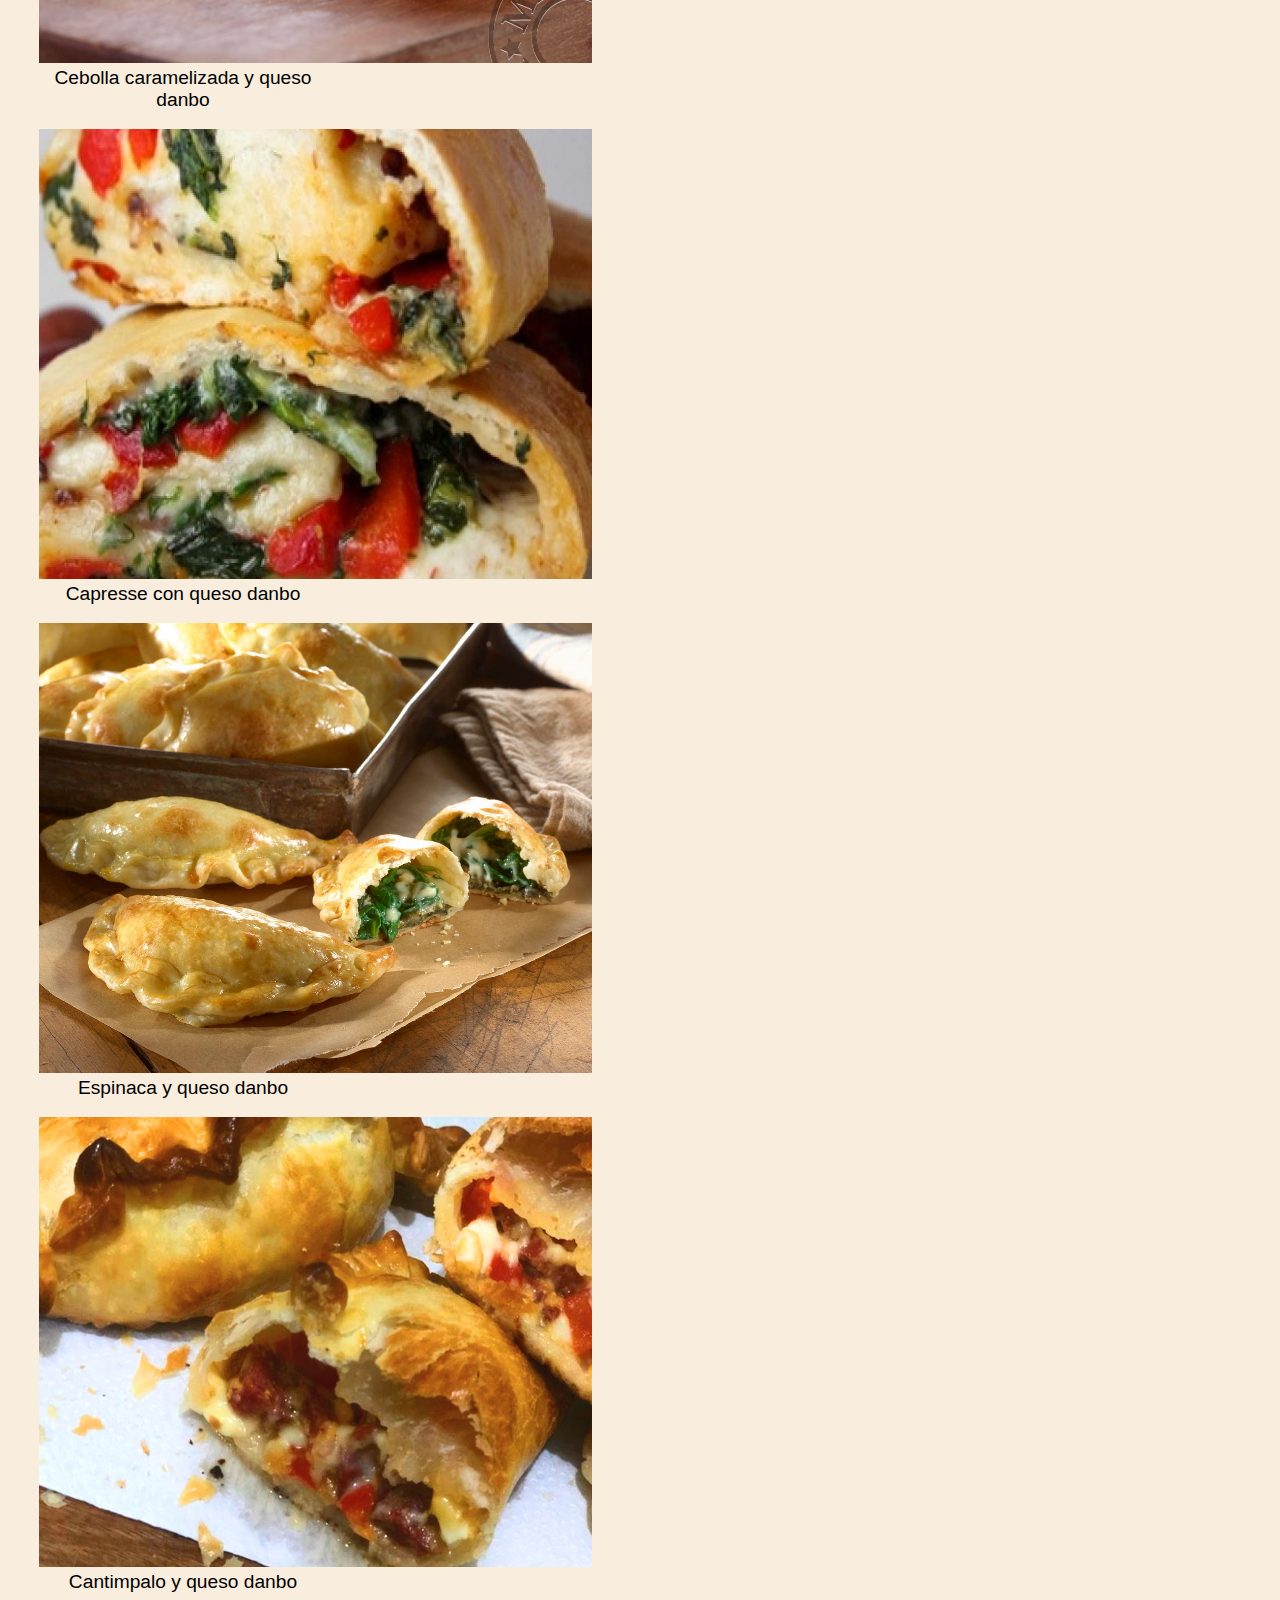
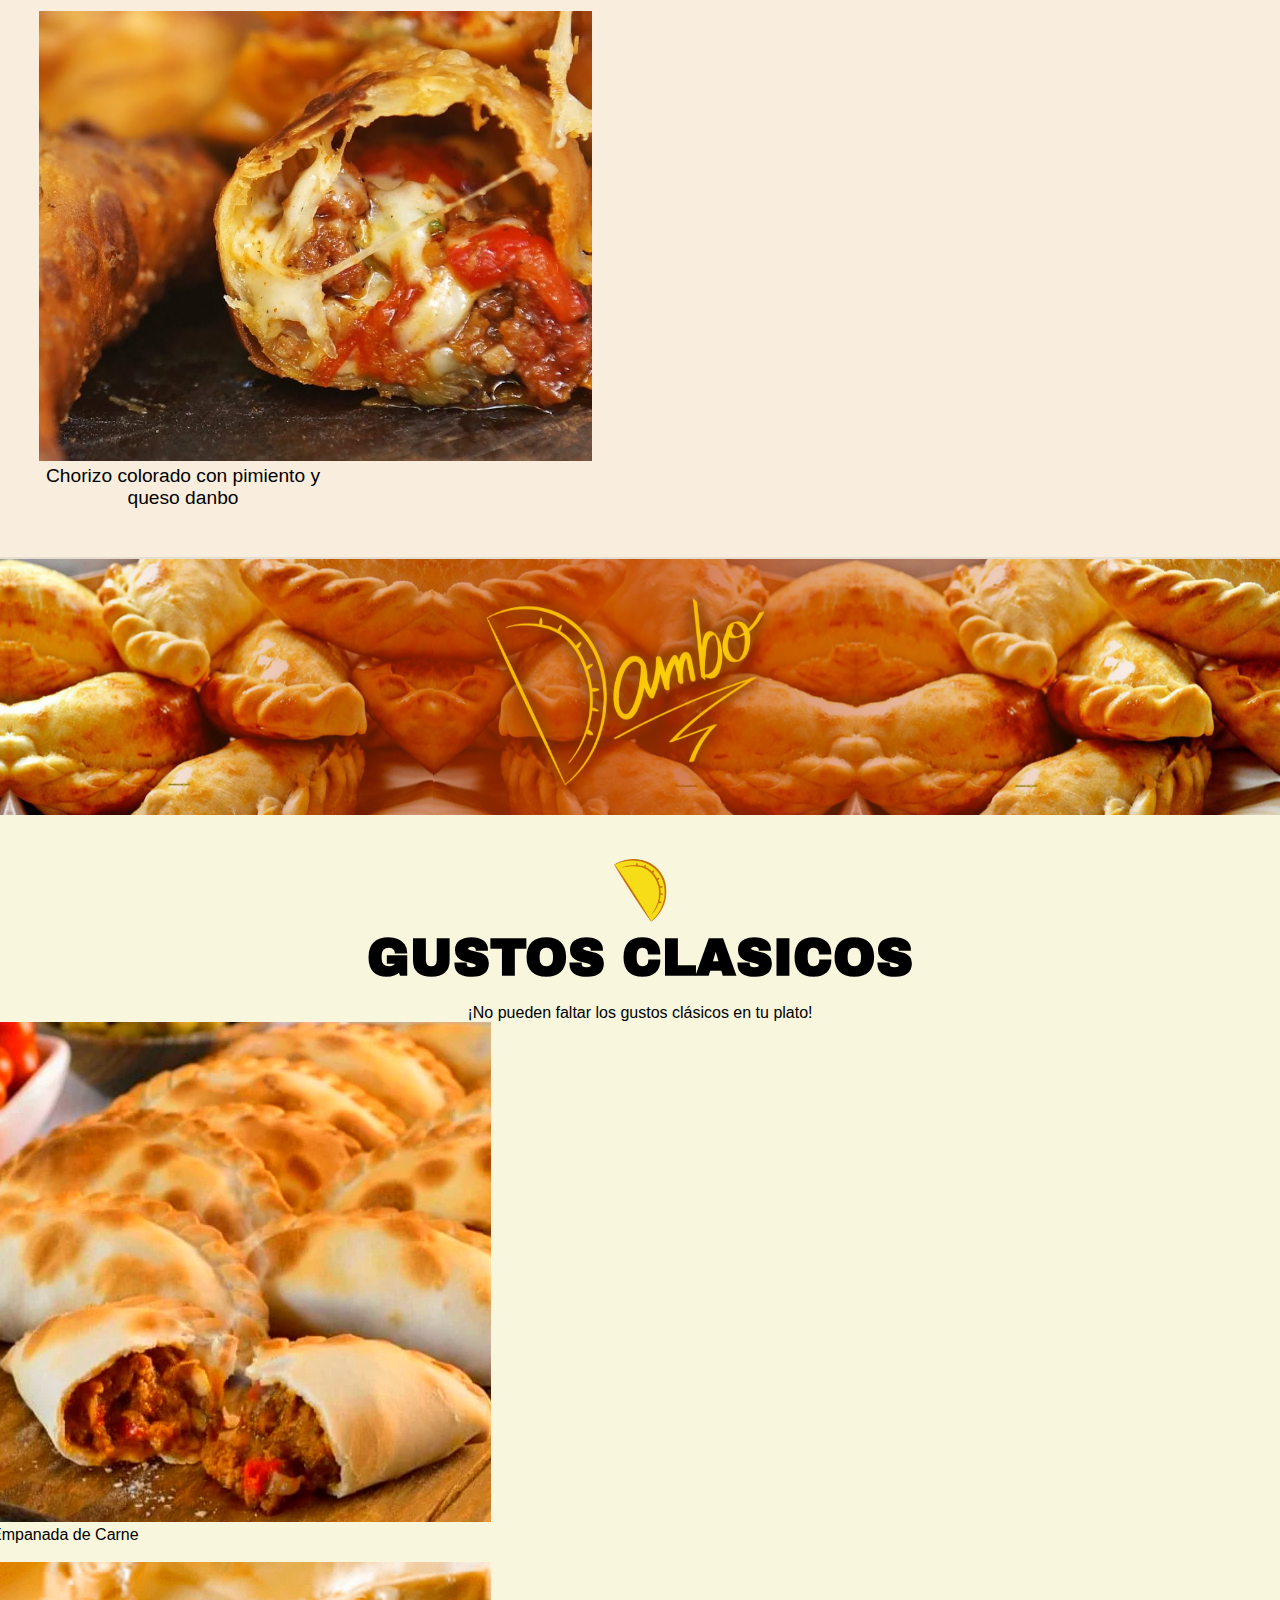
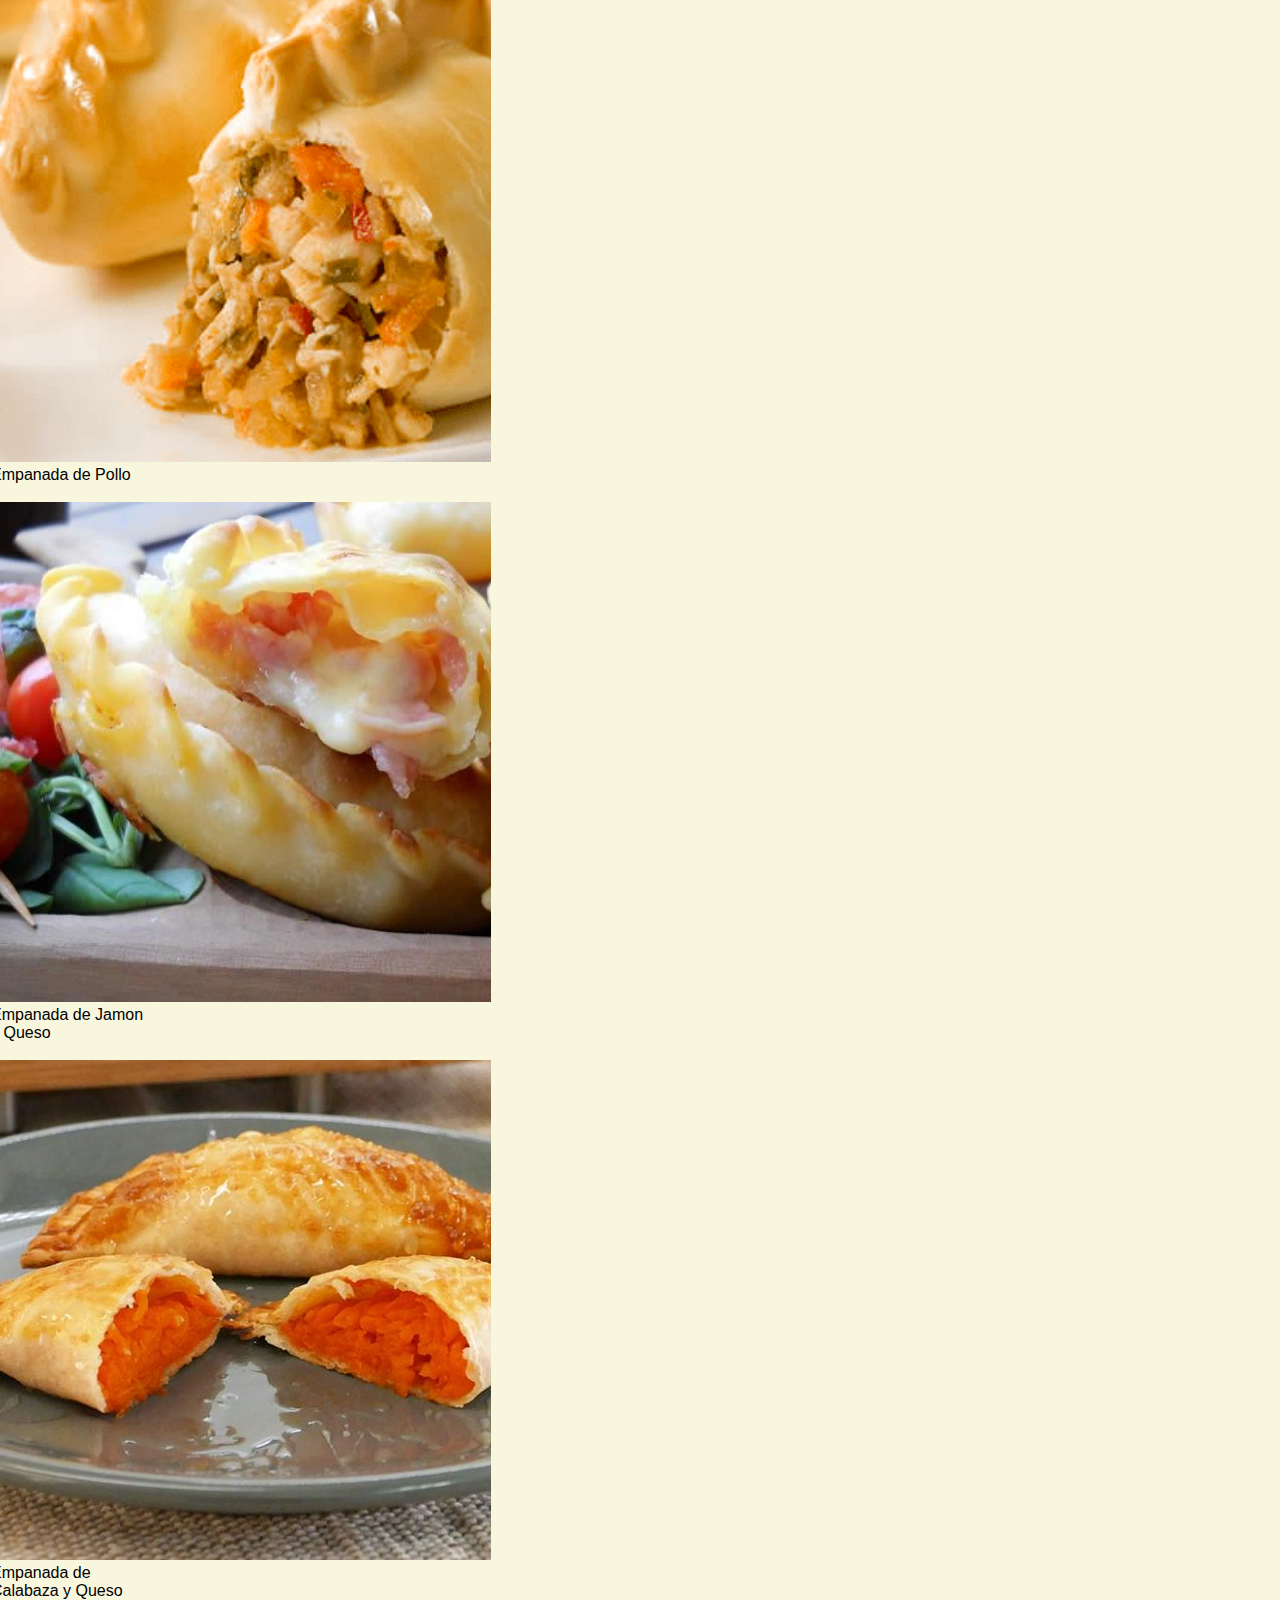
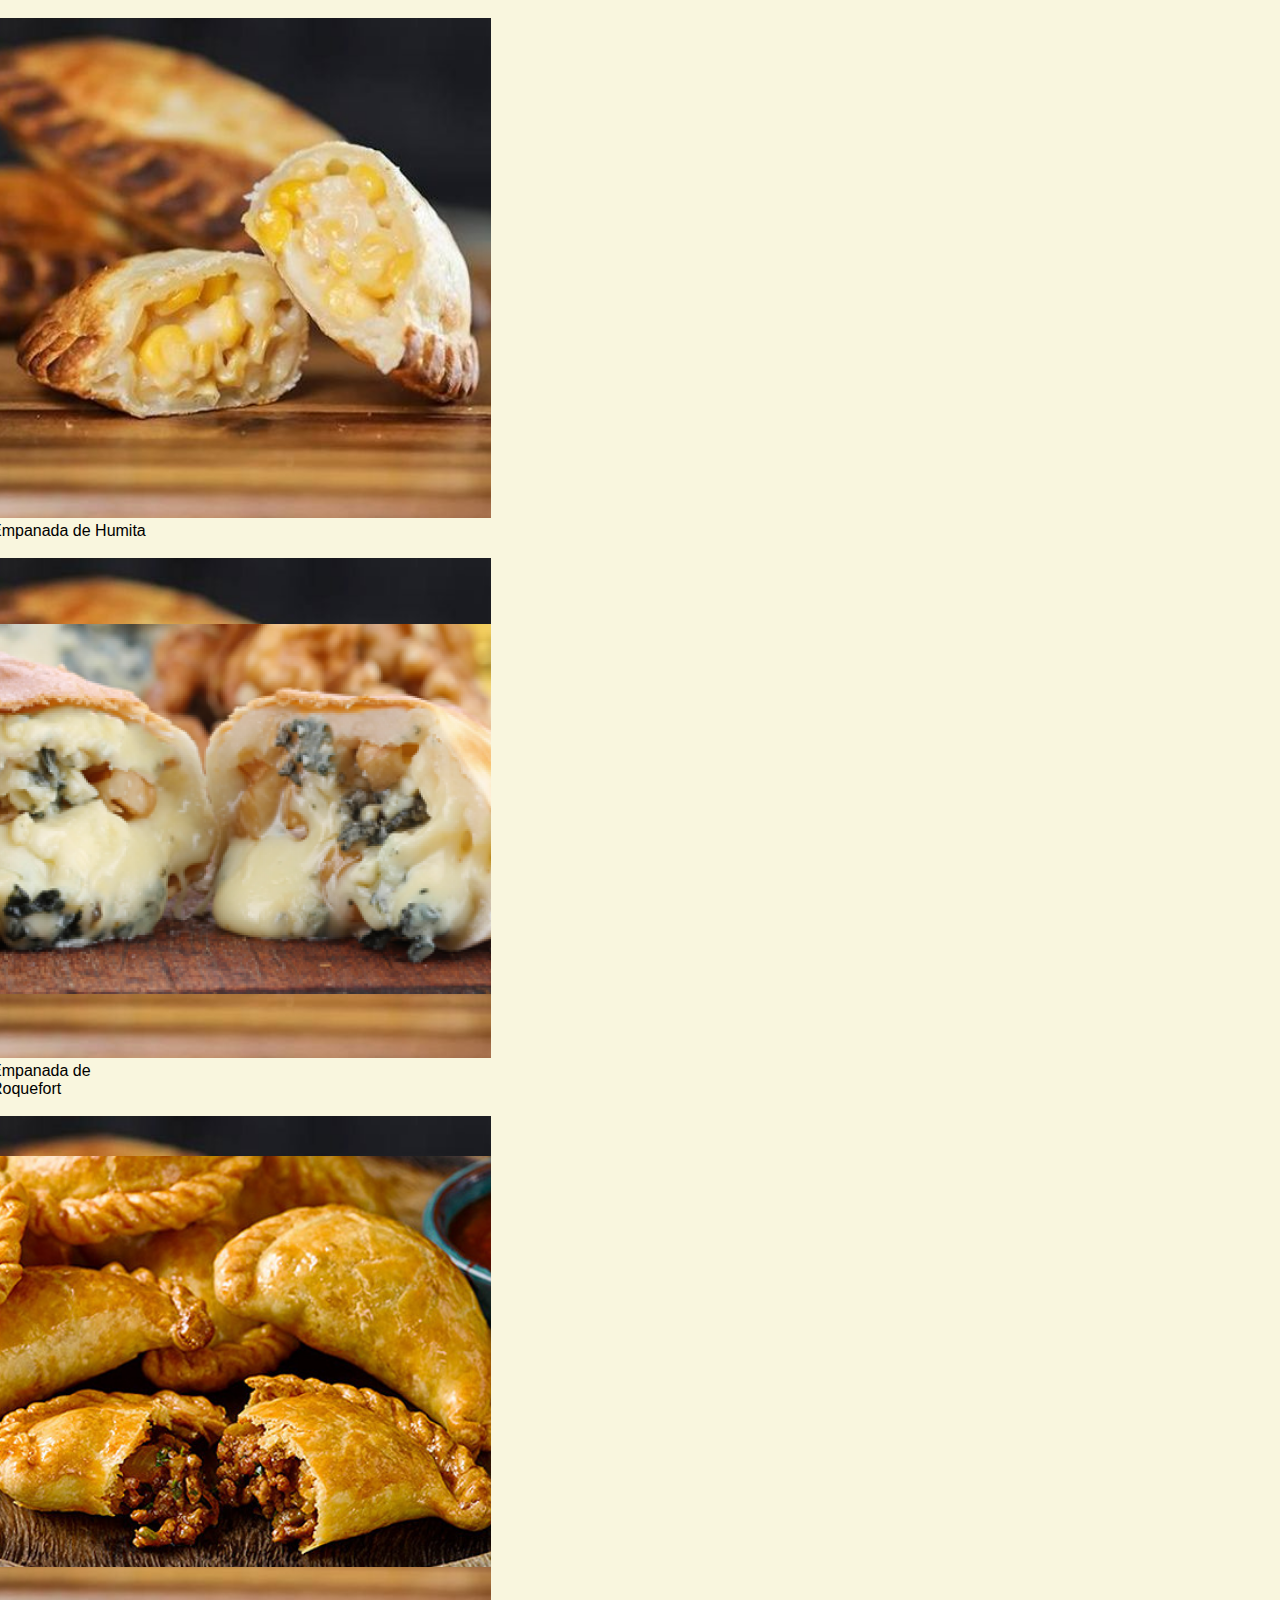
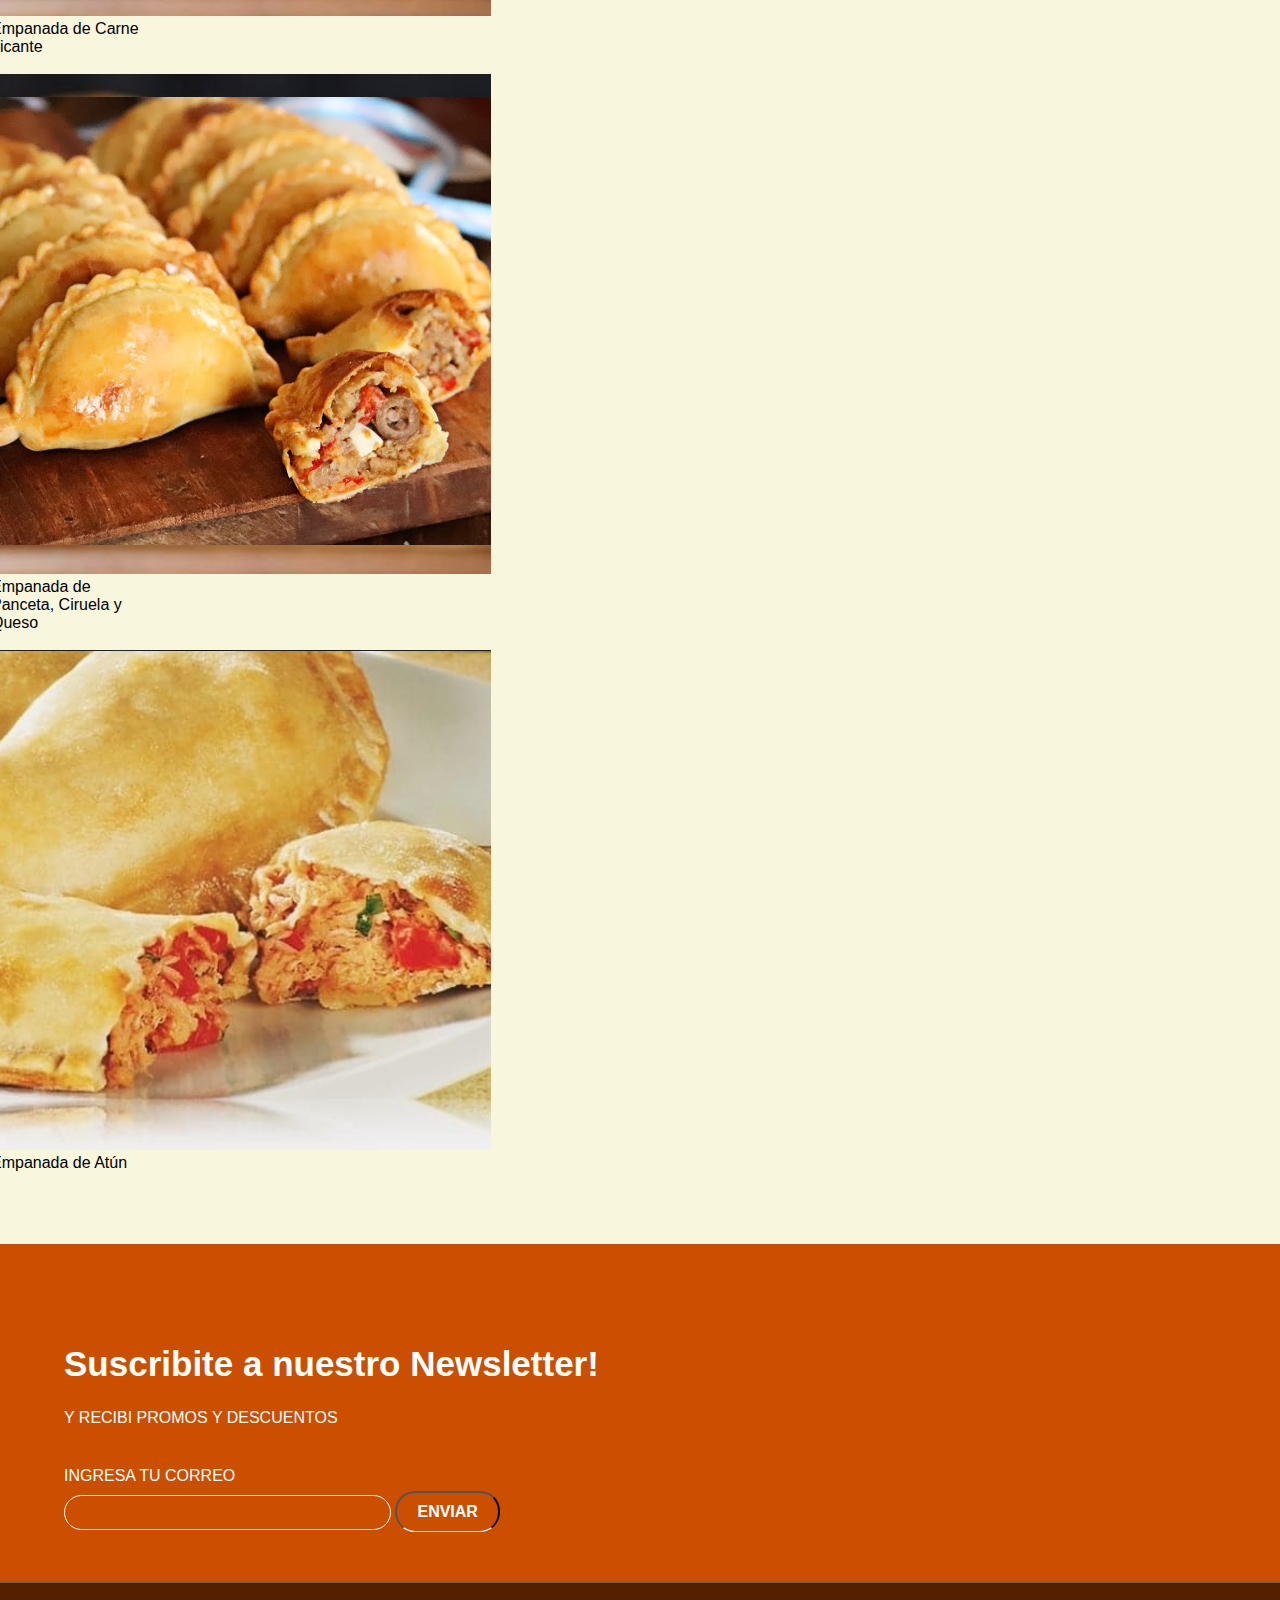
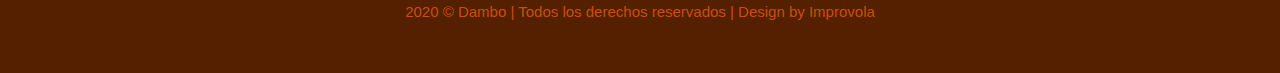
==== commit db500769: "Update pag1.html" ====
--- a/pag1.html
+++ b/pag1.html
@@ -43,7 +43,7 @@
                       <a class="dropdown-item" href="./pag1.html#clasicos">GUSTOS CLASICOS</a>
               </li>
               <li class="btn btn-warning me-2">
-                <a class="nav-link align-self-center" href="#">CONTACTO&nbsp;</a>
+                <a class="nav-link align-self-center" href="./pag2.html">CONTACTO&nbsp;</a>
               </li>
             </ul>
           </div>
@@ -241,9 +241,12 @@
                     </div>
                     
                   </div>
-                </div>
-                
-        </div>
+                </div></div>
+                <br>
+                <br>
+                <div align="center">
+                <a href="./pag1.html#lineadambo"><span class="icon-arrow-up"></span><span class="icon-arrow-up"></span><span class="icon-arrow-up"></span></a></div>
+        
     </section>
     <br>
     <br>
--- a/css/style.css
+++ b/css/style.css
@@ -26,7 +26,8 @@
 	width: 99vw;
 	height: 100%;
 	background-image: cover;
-	display: block;
+	position: relative;
+
 }
 
 
@@ -47,12 +48,13 @@
     color: #FC9E1E;
     min-height: 90px;
     width: 100%;
-    position: relative;
+    justify-content: end;
 }
 
 nav {
 	width: 100%;
-	display: flex;
+	display: block;
+	justify-content: end;
 }
 
 .row {
@@ -64,6 +66,31 @@
     margin-left: calc(var(--bs-gutter-x) * -.5);
 }
 
+:root {
+    --warning: #FEBA03;
+    -secondary: #CC4E00;
+}
+
+.btn-warning {
+    background-color: var(--warning);
+    border-color: var(--warning);
+}
+.btn-warning:hover {
+    background-color: #FFCC41;
+    border-color: var(--warning);
+    transition: 0.5s;
+}
+
+
+.btn-secondary {
+    background-color: var(--secondary);
+    border-color: var(--secondary);
+}
+.btn-primary:hover {
+    background-color: #CC4E00;
+    border-color: var(--secondary);
+    transition: 0.5s;
+}
   
 .text {
     font-size: 1.2em;
